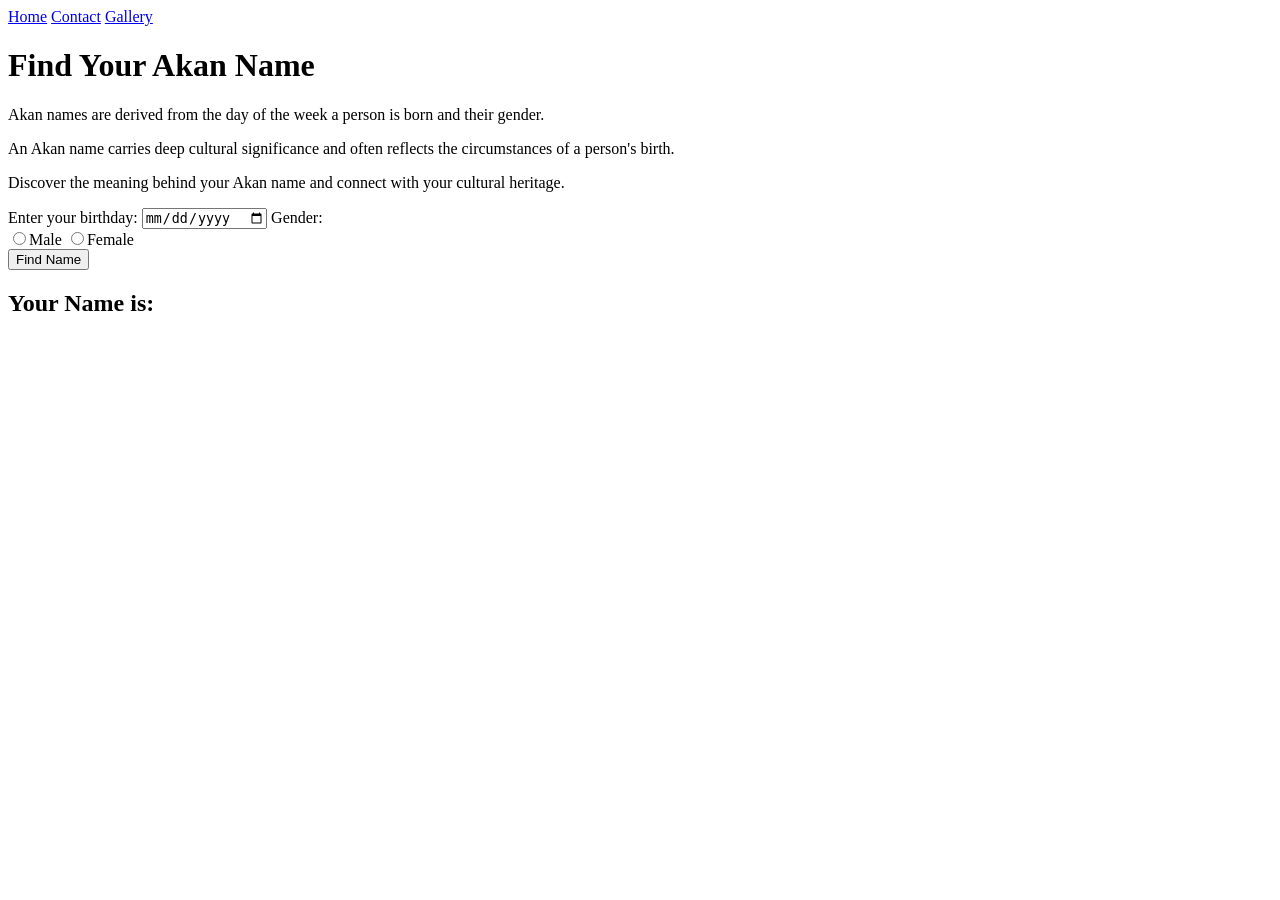
==== index.html @ 9402830e "chore(akan):Akan Names generator website" ====
<!DOCTYPE html>
<html lang="en">
<head>
    <meta charset="UTF-8">
    <meta name="viewport" content="width=device-width, initial-scale=1.0">
    <title>Akan Names Generator</title>
    <link rel="stylesheet" href="styles.css">
</head>
<body>
    <nav>
        <a href="index.html">Home</a>
        <a href="contact.html">Contact</a>
        <a href="photos.html">Gallery</a>
    </nav>
    <div class="container">
        <h1>Find Your Akan Name</h1>
        <p>Akan names are derived from the day of the week a person is born and their gender.</p>
        <p>An Akan name carries deep cultural significance and often reflects the circumstances of a person's birth.</p>
        <p>Discover the meaning behind your Akan name and connect with your cultural heritage.</p>
        <form id="akanForm">
            <label for="birthday">Enter your birthday:</label>
            <input type="date" id="birthday" required>
            <label>Gender:</label>
            <div
            class="gender-selection">
                <input type="radio"
                name="gender" value="male" id="male" required>Male
            <input type="radio"
            name="gender" value="female" id="female" required>Female
            </div>
            <button onclick="generateAkanName()">Find Name</button>
        </form>
        <div id="result" class="hidden">
            <h2>Your Name is: <span id="nameOutput"></span></h2>
            <p id="resultDescription"></p>
        </div>
    </div>

    <script src="script.js"></script>
</body>
</html>
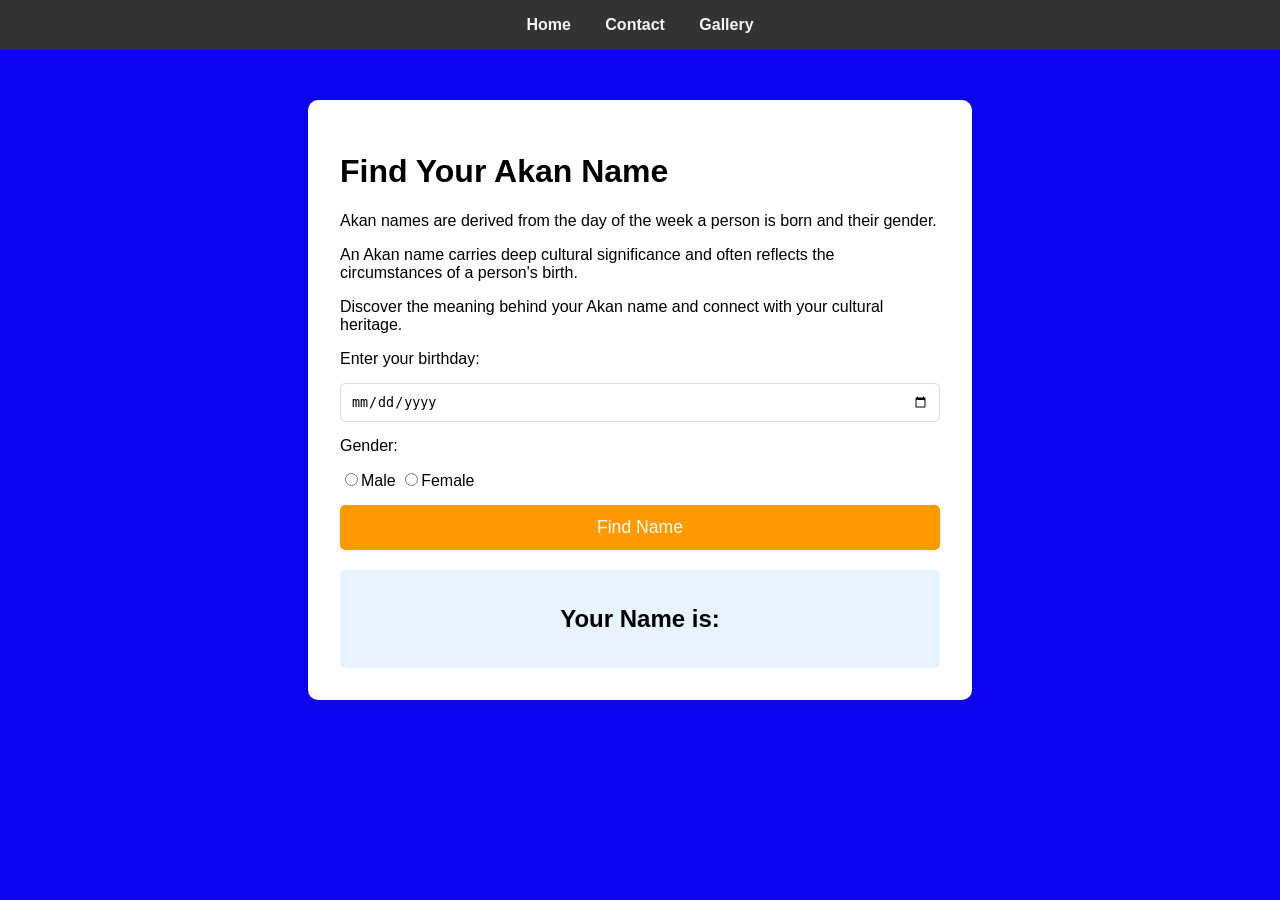
==== commit 6a9cca54: "chore(update):updated index html" ====
--- a/index.html
+++ b/index.html
@@ -19,7 +19,7 @@
         <p>Discover the meaning behind your Akan name and connect with your cultural heritage.</p>
         <form id="akanForm">
             <label for="birthday">Enter your birthday:</label>
-            <input type="date" id="birthday" required>
+            <input type="date" id="birthday" required onchange="checkAndGenerate()">
             <label>Gender:</label>
             <div
             class="gender-selection">
@@ -27,7 +27,7 @@
                 name="gender" value="male" id="male" required>Male
             <input type="radio"
             name="gender" value="female" id="female" required>Female
-            </div>
+            </div> <!-- closes gender-selection -->
             <button onclick="generateAkanName()">Find Name</button>
         </form>
         <div id="result" class="hidden">
--- a/styles.css
+++ b/styles.css
@@ -0,0 +1,71 @@
+body {
+    font-family: 'Segoe UI', Tahoma, Geneva, Verdana, sans-serif;
+    background-color: #0e06f3;
+    margin: 0;
+    padding: 0;
+}
+
+nav {
+    background: #333;
+    padding: 1rem;
+    text-align: center;
+}
+
+nav a {
+    color: whitesmoke;
+    margin: 0 15px ;
+    text-decoration: none;
+    font-weight: bold;
+}
+
+.container {
+max-width: 600px;
+margin: 50px auto;
+background: white;
+padding: 2rem ;
+border-radius: 10px ;
+box-shadow: 0 4px 15px rgb(0,0,0,0.1);
+}
+
+form {
+    display: flex;
+    flex-direction: column;
+    gap: 15px;
+}
+
+input[type="date"], input[type="text"]
+input[type="email"], textarea {
+    padding: 10px;
+    border: 1px solid #ddd;
+    border-radius: 5px;
+}
+
+button {
+    background: #ff9900;
+    color: white;
+    border: none;
+    padding: 12px;
+    cursor: pointer;
+    font-size: 1.1rem;
+    border-radius: 5px;
+}
+
+#result {
+    margin-top: 20px;
+    padding: 15px;
+    background: #e7f3ff;
+    border-radius: 5px;
+    text-align: center;
+}
+
+#result:not(.hidden) {
+    display: block!important;
+}
+
+.gallery {
+    display: grid;
+    grid-template-columns: repeat(auto-fit, minmux(150px, 1fr));
+    gap: 10px;
+}
+
+img { width: 100%; border-radius: 5px; }
